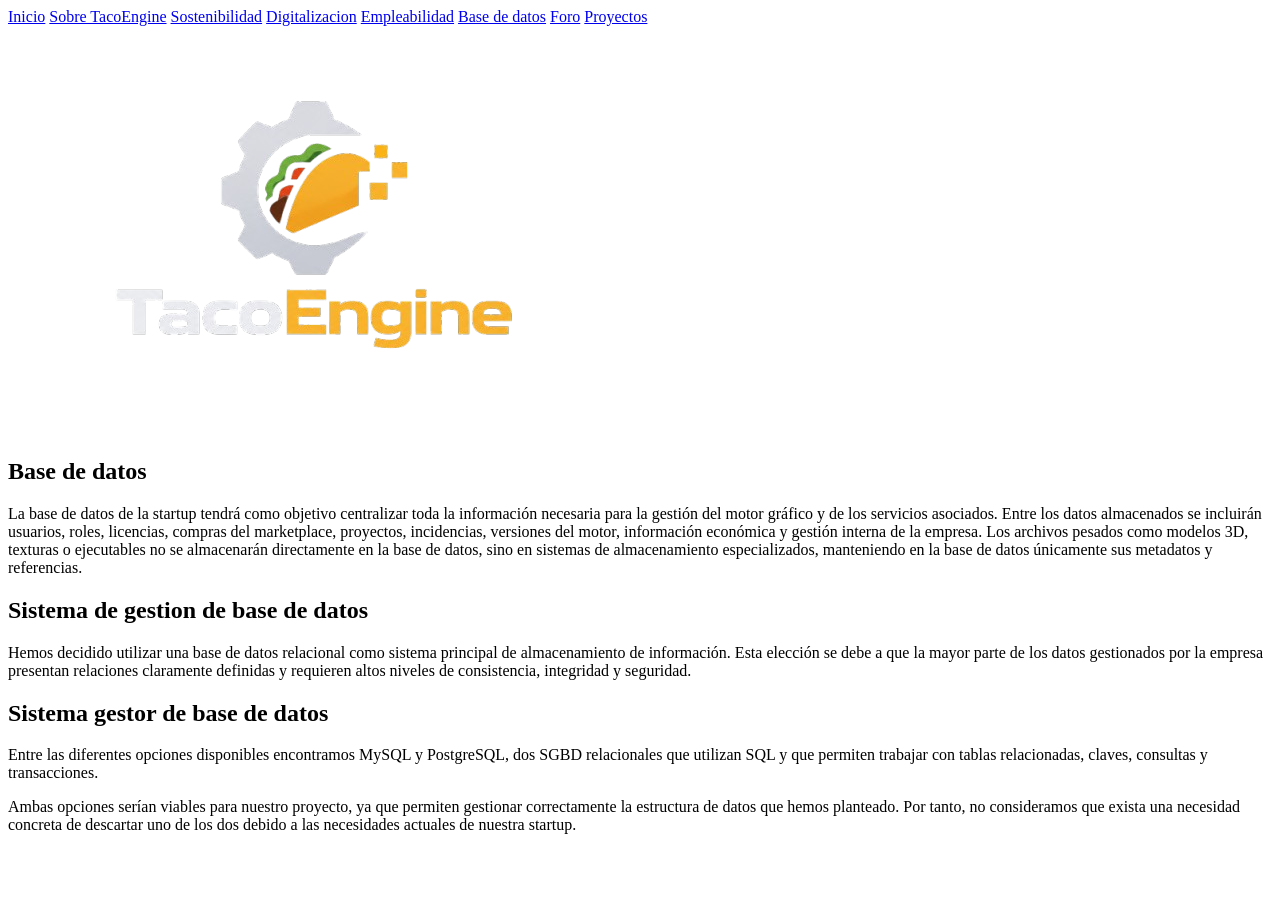
==== base_de_datos.html @ ddda5a04 "feat: añadidas paginas base de datos y empleabilidad para la pagina principal" ====
<!doctype html>
<html lang="en">
  <head>
    <meta charset="UTF-8" />
    <meta name="viewport" content="width=device-width, initial-scale=1.0" />
    <title>Sostenibilidad</title>
    <link rel="stylesheet" href="assets/base_de_datos.css" />
  </head>   <!--La pagina de base de datos la ha hecho Marco-->
  <body>
    <header>
      <nav class="main-nav">
        <a href="index.html">Inicio</a>
        <a href="sobre_taco_engine.html">Sobre TacoEngine</a>
        <a href="sostenibilidad.html">Sostenibilidad</a>
        <a href="digitalizacion.html">Digitalizacion</a>
        <a href="empleabilidad.html">Empleabilidad</a>
        <a href="base_de_datos.html">Base de datos</a>
        <a href="foro.html">Foro</a>
        <a href="proyectos.html">Proyectos</a>
      </nav>

      <div class="logo-container">
        <img
          src="assets/imgs/logo.png"
          alt=""
          class="logo"
        />
      </div>
    </header>
    <!-- Introducción: qué información centraliza la base de datos y qué queda fuera (archivos pesados) -->
    <main>
      <section class="project-info">
        <h2 class="project-title">Base de datos</h2>
        <div class="project-container">
          <p>
            La base de datos de la startup tendrá como objetivo centralizar toda
            la información necesaria para la gestión del motor gráfico y de los
            servicios asociados. Entre los datos almacenados se incluirán
            usuarios, roles, licencias, compras del marketplace, proyectos,
            incidencias, versiones del motor, información económica y gestión
            interna de la empresa. Los archivos pesados como modelos 3D,
            texturas o ejecutables no se almacenarán directamente en la base de
            datos, sino en sistemas de almacenamiento especializados,
            manteniendo en la base de datos únicamente sus metadatos y
            referencias.
          </p>
        </div>
      </section>

      <section class="project-info">
        <h2 class="project-title">Sistema de gestion de base de datos</h2>
        <div class="project-container">
          <p>
            Hemos decidido utilizar una base de datos relacional como sistema
            principal de almacenamiento de información. Esta elección se debe a
            que la mayor parte de los datos gestionados por la empresa presentan
            relaciones claramente definidas y requieren altos niveles de
            consistencia, integridad y seguridad.
          </p>
        </div>
      </section>

     <!-- Elección del SGBD concreto: MySQL vs PostgreSQL -->
      <section class="project-info">
        <h2 class="project-title">Sistema gestor de base de datos</h2>
        <div class="project-container">
          <p>
            Entre las diferentes opciones disponibles encontramos MySQL y
            PostgreSQL, dos SGBD relacionales que utilizan SQL y que permiten
            trabajar con tablas relacionadas, claves, consultas y transacciones.
          </p>

          <p>
            Ambas opciones serían viables para nuestro proyecto, ya que permiten
            gestionar correctamente la estructura de datos que hemos planteado.
            Por tanto, no consideramos que exista una necesidad concreta de
            descartar uno de los dos debido a las necesidades actuales de
            nuestra startup.
          </p>
        </div>
      </section>
    </main>
  </body>
</html>
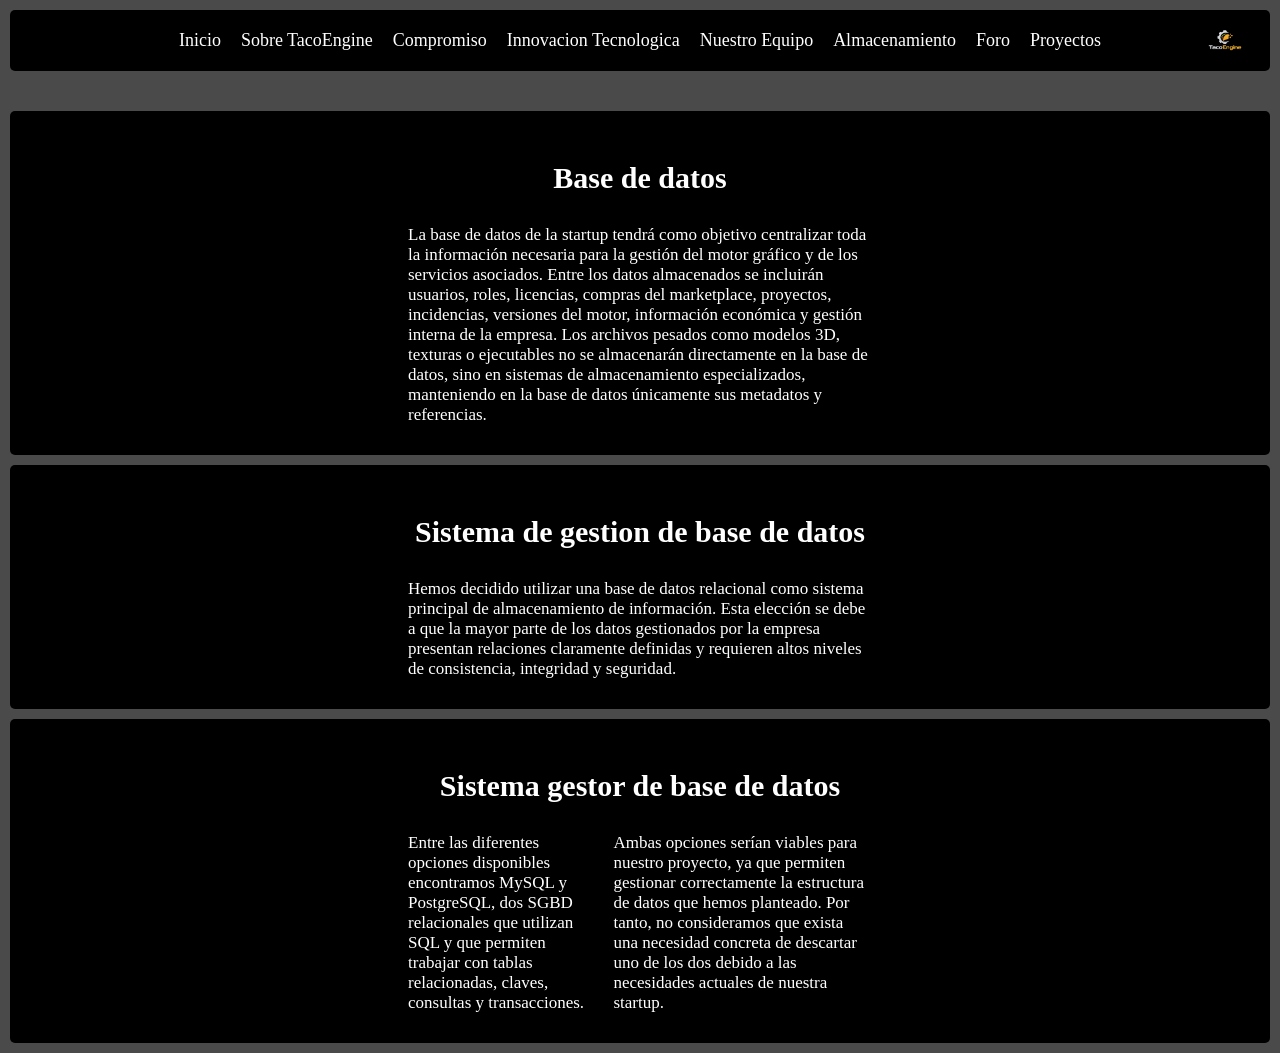
==== commit cf67fb3e: "change: cambiamos el cotenido de unos a de cada header" ====
--- a/base_de_datos.html
+++ b/base_de_datos.html
@@ -5,26 +5,23 @@
     <meta name="viewport" content="width=device-width, initial-scale=1.0" />
     <title>Sostenibilidad</title>
     <link rel="stylesheet" href="assets/base_de_datos.css" />
-  </head>   <!--La pagina de base de datos la ha hecho Marco-->
+  </head>
+  <!--La pagina de base de datos la ha hecho Marco-->
   <body>
     <header>
       <nav class="main-nav">
         <a href="index.html">Inicio</a>
         <a href="sobre_taco_engine.html">Sobre TacoEngine</a>
-        <a href="sostenibilidad.html">Sostenibilidad</a>
-        <a href="digitalizacion.html">Digitalizacion</a>
-        <a href="empleabilidad.html">Empleabilidad</a>
-        <a href="base_de_datos.html">Base de datos</a>
+        <a href="sostenibilidad.html">Compromiso</a>
+        <a href="digitalizacion.html">Innovacion Tecnologica</a>
+        <a href="empleabilidad.html">Nuestro Equipo</a>
+        <a href="base_de_datos.html">Almacenamiento</a>
         <a href="foro.html">Foro</a>
         <a href="proyectos.html">Proyectos</a>
       </nav>
 
       <div class="logo-container">
-        <img
-          src="assets/imgs/logo.png"
-          alt=""
-          class="logo"
-        />
+        <img src="assets/imgs/logo.png" alt="" class="logo" />
       </div>
     </header>
     <!-- Introducción: qué información centraliza la base de datos y qué queda fuera (archivos pesados) -->
@@ -60,7 +57,7 @@
         </div>
       </section>
 
-     <!-- Elección del SGBD concreto: MySQL vs PostgreSQL -->
+      <!-- Elección del SGBD concreto: MySQL vs PostgreSQL -->
       <section class="project-info">
         <h2 class="project-title">Sistema gestor de base de datos</h2>
         <div class="project-container">
--- a/assets/base_de_datos.css
+++ b/assets/base_de_datos.css
@@ -0,0 +1,87 @@
+* {
+  margin: 0;
+  padding: 0;
+  box-sizing: border-box;
+  color: white;
+}
+
+/*Hecho por Marco*/
+
+/*Background color para darle color al fondo del body*/
+body {
+  background-color: rgb(75, 74, 74);   
+}
+
+header,
+section {
+  background-color: black;
+  border-radius: 5px;
+  margin: 10px;
+}
+
+section {
+  padding: 30px 50px;
+  display: flex;
+  flex-direction: column;
+  align-items: center;
+}
+
+/*Header para crear una cabecera*/
+header {
+  margin-bottom: 40px;
+  display: grid;
+  grid-template-columns: 1fr auto 1fr;
+  align-items: center;
+}
+
+header a {
+  text-decoration: none;
+  font-size: 18px;
+}
+
+header a:hover {
+  text-decoration: underline;
+}
+
+.main-nav {
+  grid-column: 2;
+  display: flex;
+  gap: 20px;
+  padding: 20px 0;
+}
+
+.logo-container {
+  grid-column: 3;
+  justify-self: end;
+  width: 50px;
+  margin-right: 20px;
+}
+
+.logo {
+  width: 100%;
+  display: block;
+}
+
+/* sections */
+
+.project-title {
+  margin-top: 20px;
+  margin-bottom: 30px;
+  font-size: 30px;
+}
+
+.project-container {
+  width: 40%;
+  height: 80%;
+  display: flex;
+  gap: 20px;
+}
+
+.project-container p {
+  font-size: 17px;
+}
+
+.project-item {
+  border: 1px solid pink;
+  flex: 1;
+}
